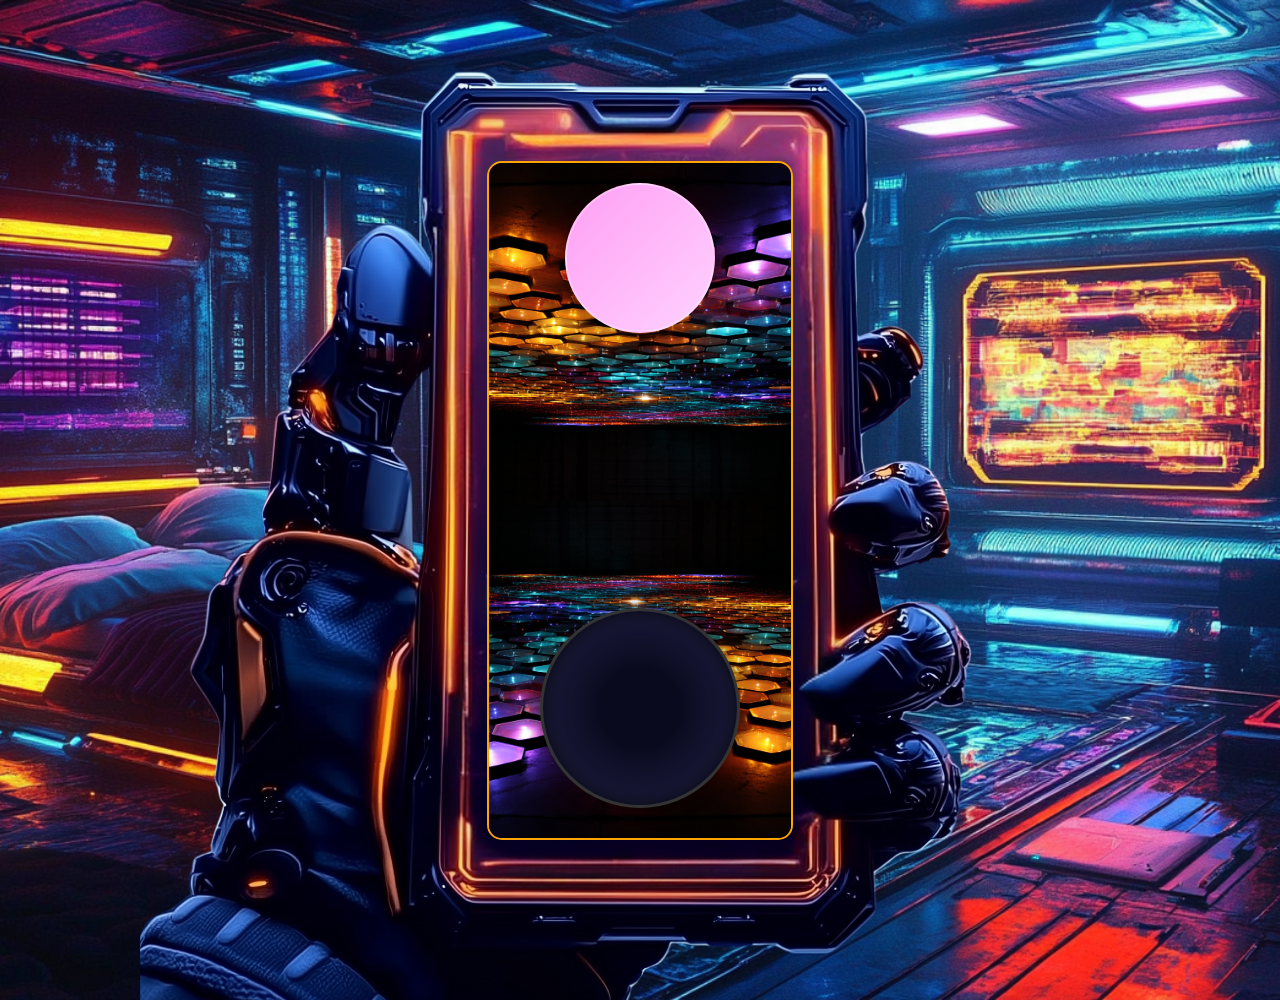
==== index.html @ 741388e8 "Add files via upload" ====
<!DOCTYPE html>
<html lang="fr">
<head>
    <meta charset="UTF-8">
    <meta name="viewport" content="width=device-width, initial-scale=1.0">
    <title>Portail Fantasy</title>
     <link rel="stylesheet" href="css/main.css">
     <link rel="stylesheet" href="css/circle-hole.css">
     <link rel="stylesheet" href="css/fingerprint.css">
     <link rel="stylesheet" href="css/icon-follow-touch.css">
     <link rel="stylesheet" href="css/access-screen.css">
     <link rel="stylesheet" href="css/responsive.css">
</head>
<body>
    <div class="hand-mobile">

        <div class="smartphone">

            <div class="screen">
                <div class="bg-deverouillage-top"></div>
                <div class="bg-deverouillage-bottom"></div>
                <canvas id="world"></canvas> 
                    <!-- Bloc d'accès autorisé -->
                <div class="access-screen" id="access-screen">
                    <div class="access-screen-content">
                        <div class="access-screen-icon1 pickable-icon"></div>
                        <div class="access-screen-icon2 pickable-icon"></div>
                        <div class="access-screen-icon3 pickable-icon"></div>
                        <!-- <div class="access-screen-title">ACCÈS AUTORISÉ</div>
                        <div class="access-screen-subtitle">Empreinte digitale authentifiée</div>
                        <div class="access-screen-status" style="display: none;">Connexion sécurisée</div> -->
                    </div>
                </div>
            </div>
            <div class="erase erase2"></div>
            <!-- <div class="smartphone-footer"> -->
                <div class="erase"></div>
            <!-- </div>         -->
        </div>

    </div>
    <script src="js/hand-mobile.js"></script>
    <script src="js/bg-anim.js"></script>
    <script src="js/fingerprint.js"></script>
    <script src="js/access-screen.js"></script>
    <script src="js/circle-hole.js"></script>
    <script src="js/icon-follow.js"></script>
    <!-- <script src="js/circular-menu.js"></script> -->
</body>
</html>
---- css/main.css ----
* {
    margin: 0;
    padding: 0;
    box-sizing: border-box;
}

body {
    font-family: 'Segoe UI', Tahoma, Geneva, Verdana, sans-serif;
    background: url("../img/accueil-wallpaper.png") no-repeat;
    background-size: cover;
    background-position: center;
    height: 100%;
    width: 100%;
    display: flex;
    justify-content: center;
    align-items: center;
    color: #fff;
    overflow: hidden;
}

.hand-mobile {
    background: url("../img/hand-mobile.png") no-repeat;
    background-position: center top 10px;
    background-size: cover; 
    height: 1000px;
    width: 1000px;
    display: flex;
    justify-content: center;
    align-items: center;


transform-origin: center bottom;
transform-style: preserve-3d;
--persp: 1200px;

  /* Animation fluide de remontée */
  animation: handLift 3s ease-in-out forwards;
}

@keyframes handLift {
  0% {
    transform: perspective(var(--persp)) rotateX(18deg) translateY(35px);
  }
  100% {
    transform: perspective(var(--persp)) rotateX(0deg) translateY(0px);
  }
}

.hand-mobile.idle {
  animation: handIdle 12s cubic-bezier(0.42, 0, 0.58, 1) infinite; /* cubic-bezier = ease-in-out doux */
}

@keyframes handIdle {
  0% {
    transform: translateX(0px) translateY(0px) rotateZ(0deg);
  }
  50% {
    transform: translateX(1.5px) translateY(4px) rotateZ(1deg);
  }
  100% {
    transform: translateX(0px) translateY(0px) rotateZ(0deg);
  }
}

.smartphone {
    width: 340px;
    height: 700px;
    /* padding: 5px 10px; */
    display: flex;
    /* border: 2px solid blue; */
    flex-direction: column;
    justify-content: center;
    align-items: center;
    text-align: center;
    position: relative;
    overflow: hidden;
}

#world {
    display: block;
    opacity: 0;
    width: 100%;
    height: 100%;
    position: absolute;
    top: 0;
    left:0;
    z-index: 50000;
}

.screen {
    height: 97%;
    width: 90%;
    display: flex;
    flex-direction: column;
    justify-content: center;
    align-items: center;
    text-align: center;
    position: relative;
    overflow: hidden;
    z-index: 9999999999;
    border-radius: 15px;
    border: 2px solid orange;
}

.bg-deverouillage-top {
    height: 50%;
    width: 100%;
    background: url("../img/bg-deverouillage.png") no-repeat;
    transform: rotate(180deg);
    background-size: cover; 
    background-position: top;

}

.bg-deverouillage-bottom {
    height: 50%;
    width: 100%;
    background: url("../img/bg-deverouillage.png") no-repeat;
    background-size: cover; 
    background-position: bottom;
}




.smartphone-footer {
    height: 100px;
    width: 100%;
    /* border: 2px solid green; */
    /* background: linear-gradient(135deg, #0a0a1f, #1a1a3a, #2a2a4a);
    border-radius: 25px; */
    overflow: hidden;
    display: flex;
    flex-direction: row;
    justify-content: center;
    align-items: center;
    text-align: center;
    position: relative;
}

.erase {
 position: absolute;
 top: 0;
 right: 0px;
 /* border: 2px solid purple; */
 height: 80%;
 width: 12%;
 z-index: 999999999999999999999999999;
 background: transparent;
}

.erase2 {
 position: absolute;
 top: 75%;
 right: 0px;
 /* border: 2px solid yellow; */
 height: 6%;
 width: 5%;
 z-index: 999999999999999999999999999;
 background: transparent;
}
---- css/circle-hole.css ----
/* ===== Système de cercle draggable et trou ===== */

.drag-circle {
    position: absolute;
    width: 150px;
    height: 150px;
    border-radius: 50%;
    top: 20px;
    left: 50%;
    transform: translateX(-50%);
    cursor: grab;
    z-index: 9999999999999999999;
    transition: box-shadow 0.3s ease, border 0.3s ease, transform 0.2s ease;
    box-shadow: 0 4px 15px rgba(0, 0, 0, 0.3);
    border: 2px solid rgba(255, 255, 255, 0.3);
}

.drag-circle:active {
    cursor: grabbing;
}

.drag-circle.lifting {
    transform: translateX(-50%) translateY(-8px) scale(1.1);
    box-shadow: 
        0 15px 35px rgba(0, 0, 0, 0.4),
        0 0 20px rgba(255, 255, 255, 0.2);
    border: 2px solid rgba(255, 255, 255, 0.6);
}

.drag-circle.dragging {
    z-index: 20;
    transition: none;
    will-change: transform;
    box-shadow: 
        0 20px 40px rgba(0, 0, 0, 0.5),
        0 0 25px rgba(255, 255, 255, 0.3);
    border: 2px solid rgba(255, 255, 255, 0.8);
}

.drag-circle.landing {
    transition: all 0.4s cubic-bezier(0.25, 0.46, 0.45, 0.94);
    transform: translateX(-50%) translateY(2px) scale(0.95);
    box-shadow: 0 2px 8px rgba(0, 0, 0, 0.2);
}

.drag-circle.landed {
    transition: all 0.3s ease;
    transform: translateX(-50%) translateY(0px) scale(1);
    box-shadow: 0 4px 15px rgba(0, 0, 0, 0.3);
    border: 2px solid rgba(255, 255, 255, 0.3);
}

.target-hole {
    position: absolute;
    width: 200px;
    height: 200px;
    border-radius: 50%;
    bottom: 30px;
    left: 50%;
    transform: translateX(-50%);
    background: radial-gradient(circle, #0a0a1f 30%, #1a1a3a 70%, #2a2a4a 100%);
    border: 3px solid #333;
    box-shadow: 
        inset 0 0 20px rgba(0, 0, 0, 0.8),
        0 0 15px rgba(0, 0, 0, 0.5);
    z-index: 5;
    transition: all 0.3s ease;
}

/* ===== Animation de fondu pour le canvas ===== */
#world.fade-in {
    animation: fadeInCanvas 2s ease-in-out forwards;
}

@keyframes fadeInCanvas {
    from {
        opacity: 0;
    }
    to {
        opacity: 1;
    }
}
---- css/fingerprint.css ----
/* ===== Empreinte futuriste avec couches superposées ===== */
.fingerprint {
    position: absolute;
    width: 130px;
    height: 130px;
    bottom: auto;
    left: 50%;
    transform: translateX(-50%);
    z-index: 999999999999999;
    opacity: 0;
    visibility: hidden;
    transition: all 1s ease;
    cursor: pointer;
}

.fingerprint.active {
    opacity: 1;
    visibility: visible;
    animation: fingerprintScan 3s ease-in-out infinite;
}

.fingerprint-pattern {
    width: 100%;
    height: 100%;
    position: relative;
    background: none;
    border: none;
}

/* Couches de l'empreinte futuriste - style lignes lumineuses */
.fingerprint-layer {
    position: absolute;
    border-radius: 50%;
    border: 2px solid var(--fingerprint-color, #4ecdc4);
    background: none;
    transition: all 0.3s ease;
}

/* Couche 1 - La plus grande (100%) */
.fingerprint-layer:nth-child(1) {
    width: 100%;
    height: 100%;
    top: 0%;
    left: 0%;
    box-shadow: 
        0 0 15px var(--fingerprint-color, #4ecdc4),
        inset 0 0 15px var(--fingerprint-color, #4ecdc4);
    opacity: 0.95;
    border-width: 2px;
}

/* Couche 2 - 85% */
.fingerprint-layer:nth-child(2) {
    width: 85%;
    height: 85%;
    top: 7.5%;
    left: 7.5%;
    box-shadow: 
        0 0 12px var(--fingerprint-color, #4ecdc4),
        inset 0 0 12px var(--fingerprint-color, #4ecdc4);
    opacity: 0.85;
    border-width: 2px;
}

/* Couche 3 - 70% */
.fingerprint-layer:nth-child(3) {
    width: 70%;
    height: 70%;
    top: 15%;
    left: 15%;
    box-shadow: 
        0 0 10px var(--fingerprint-color, #4ecdc4),
        inset 0 0 10px var(--fingerprint-color, #4ecdc4);
    opacity: 0.75;
    border-width: 2px;
}

/* Couche 4 - 55% */
.fingerprint-layer:nth-child(4) {
    width: 55%;
    height: 55%;
    top: 22.5%;
    left: 22.5%;
    box-shadow: 
        0 0 8px var(--fingerprint-color, #4ecdc4),
        inset 0 0 8px var(--fingerprint-color, #4ecdc4);
    opacity: 0.65;
    border-width: 2px;
}

/* Couche 5 - 40% */
.fingerprint-layer:nth-child(5) {
    width: 40%;
    height: 40%;
    top: 30%;
    left: 30%;
    box-shadow: 
        0 0 6px var(--fingerprint-color, #4ecdc4),
        inset 0 0 6px var(--fingerprint-color, #4ecdc4);
    opacity: 0.55;
    border-width: 2px;
}

/* Couche 6 - 25% (centre) */
.fingerprint-layer:nth-child(6) {
    width: 25%;
    height: 25%;
    top: 37.5%;
    left: 37.5%;
    box-shadow: 
        0 0 4px var(--fingerprint-color, #4ecdc4),
        inset 0 0 4px var(--fingerprint-color, #4ecdc4);
    opacity: 0.45;
    border-width: 2px;
    background: radial-gradient(circle, var(--fingerprint-color, #4ecdc4) 0%, transparent 70%);
}

/* Détails futuristes sur les couches */
.fingerprint-detail {
    position: absolute;
    background: var(--fingerprint-color, #4ecdc4);
    box-shadow: 0 0 5px var(--fingerprint-color, #4ecdc4);
    border-radius: 1px;
    opacity: 0.8;
}

/* Détails sur couche extérieure */
.fingerprint-detail:nth-child(7) {
    width: 2px;
    height: 18px;
    top: 8%;
    left: 18%;
    transform: rotate(45deg);
}

.fingerprint-detail:nth-child(8) {
    width: 2px;
    height: 15px;
    top: 12%;
    right: 12%;
    transform: rotate(-35deg);
}

.fingerprint-detail:nth-child(9) {
    width: 2px;
    height: 20px;
    bottom: 15%;
    left: 20%;
    transform: rotate(75deg);
}

/* Détails sur couches moyennes */
.fingerprint-detail:nth-child(10) {
    width: 2px;
    height: 12px;
    top: 30%;
    left: 25%;
    transform: rotate(60deg);
}

.fingerprint-detail:nth-child(11) {
    width: 2px;
    height: 10px;
    bottom: 28%;
    right: 22%;
    transform: rotate(-50deg);
}

.fingerprint-detail:nth-child(12) {
    width: 2px;
    height: 8px;
    top: 25%;
    right: 30%;
    transform: rotate(-25deg);
}

/* Détails sur couches intérieures */
.fingerprint-detail:nth-child(13) {
    width: 2px;
    height: 6px;
    bottom: 38%;
    left: 42%;
    transform: rotate(30deg);
}

.fingerprint-detail:nth-child(14) {
    width: 2px;
    height: 5px;
    top: 48%;
    right: 45%;
    transform: rotate(-70deg);
}

/* Points lumineux spéciaux */
.fingerprint-detail:nth-child(15) {
    width: 3px;
    height: 3px;
    top: 20%;
    left: 50%;
    border-radius: 50%;
    transform: none;
    box-shadow: 0 0 8px var(--fingerprint-color, #4ecdc4);
}

.fingerprint-detail:nth-child(16) {
    width: 2px;
    height: 2px;
    bottom: 35%;
    left: 40%;
    border-radius: 50%;
    transform: none;
    box-shadow: 0 0 6px var(--fingerprint-color, #4ecdc4);
}

/* Animation de disparition des couches - spectaculaire */
.fingerprint-layer.disappearing {
    animation: layerDisappear 1.2s ease-out forwards;
    z-index: 30;
}

@keyframes layerDisappear {
    0% {
        opacity: 1;
        transform: scale(1);
        box-shadow: 
            0 0 15px var(--fingerprint-color, #4ecdc4),
            inset 0 0 15px var(--fingerprint-color, #4ecdc4);
        border-width: 2px;
    }
    25% {
        opacity: 1;
        transform: scale(1.08);
        box-shadow: 
            0 0 30px var(--fingerprint-color, #4ecdc4),
            inset 0 0 30px var(--fingerprint-color, #4ecdc4),
            0 0 50px var(--fingerprint-color, #4ecdc4);
        border-width: 3px;
    }
    50% {
        opacity: 0.9;
        transform: scale(1.15);
        box-shadow: 
            0 0 45px var(--fingerprint-color, #4ecdc4),
            0 0 65px var(--fingerprint-color, #4ecdc4),
            0 0 85px var(--fingerprint-color, #4ecdc4);
        border-width: 4px;
    }
    75% {
        opacity: 0.4;
        transform: scale(1.25);
        box-shadow: 
            0 0 25px var(--fingerprint-color, #4ecdc4),
            0 0 40px var(--fingerprint-color, #4ecdc4);
        border-width: 2px;
    }
    100% {
        opacity: 0;
        transform: scale(0.1);
        box-shadow: none;
        border-width: 0px;
        visibility: hidden;
    }
}

/* Marquer visuellement la couche qui va disparaître */
.fingerprint-layer.next-to-disappear {
    animation: nextLayerToDisappear 2s ease-in-out infinite;
    z-index: 25;
}

@keyframes nextLayerToDisappear {
    0% {
        border-width: 2px;
        box-shadow: 
            0 0 15px var(--fingerprint-color, #4ecdc4),
            inset 0 0 15px var(--fingerprint-color, #4ecdc4);
    }
    50% {
        border-width: 3px;
        box-shadow: 
            0 0 25px var(--fingerprint-color, #4ecdc4),
            inset 0 0 25px var(--fingerprint-color, #4ecdc4),
            0 0 40px var(--fingerprint-color, #4ecdc4);
        transform: scale(1.03);
    }
    100% {
        border-width: 2px;
        box-shadow: 
            0 0 15px var(--fingerprint-color, #4ecdc4),
            inset 0 0 15px var(--fingerprint-color, #4ecdc4);
    }
}

/* Animation de scan général */
@keyframes fingerprintScan {
    0% {
        transform: translateX(-50%) scale(0.98);
        filter: brightness(1);
    }
    50% {
        transform: translateX(-50%) scale(1.02);
        filter: brightness(1.15);
    }
    100% {
        transform: translateX(-50%) scale(0.98);
        filter: brightness(1);
    }
}
---- css/icon-follow-touch.css ----
/* icon-follow-touch.css - optional helpers for touch devices */
[data-follow-icon], .pickable-icon, .icon-follow, .__ifst_init {
  touch-action: none;
  -webkit-tap-highlight-color: transparent;
  user-select: none;
  -webkit-user-select: none;
  -ms-user-select: none;
  -webkit-user-drag: none;
}
---- css/access-screen.css ----
/* ===== Écran d'accès autorisé ===== */
.access-screen {
    position: absolute;
    top: 0;
    left: 0;
    width: 100%;
    height: 100%;
    /* background: url("../img/acces-wallpaper.jpg") no-repeat;
    background-size: cover;
    background-position: center; */
    height: 100%;
    width: 100%;
    /* border-radius: 15px; */
    display: flex;
    flex-direction: column;
    align-items: center;
    justify-content: center;
    opacity: 0;
    visibility: hidden;
    transition: all 1.5s ease;
    z-index: 99999999999;
    border: 2px solid orange;
}

.access-screen.active {
    opacity: 1;
    visibility: visible;
}

.access-screen-content {
    width: 100%;
    height: 100%;
    text-align: center;
    color: white;
        display: flex;
    flex-direction: column;
    align-items: center;
    justify-content: space-around;
}

/* .access-screen-title {
    font-size: 32px;
    font-weight: bold;
    margin-bottom: 25px;
    background: linear-gradient(45deg, var(--access-color, #4ecdc4), #fff);
    -webkit-background-clip: text;
    -webkit-text-fill-color: transparent;
    background-clip: text;
    text-shadow: 0 0 25px var(--access-color, #4ecdc4);
    animation: accessTitleGlow 2s ease-in-out infinite alternate;
} */

/* .access-screen-subtitle {
    font-size: 18px;
    opacity: 0.9;
    margin-bottom: 35px;
    color: rgba(255, 255, 255, 0.8);
} */

.access-screen-icon1 {
    /* font-size: 72px; */
    height: 100px;
    width: 100px;
    /* margin-bottom: 25px; */
    /* animation: accessIconFloat 3s ease-in-out infinite; */
    /* filter: drop-shadow(0 0 15px var(--access-color, #4ecdc4)); */
    background: url("../img/anim.png") no-repeat;
    background-size: cover;
    background-position: center;
    align-items: center;
}

.access-screen-icon2 {
    /* font-size: 72px; */
    height: 100px;
    width: 100px;
    /* margin-bottom: 25px; */
    /* animation: accessIconFloat 3s ease-in-out infinite; */
    /* filter: drop-shadow(0 0 15px var(--access-color, #4ecdc4)); */
    background: url("../img/accueil.png") no-repeat;
    background-size: cover;
    background-position: center;
    align-items: center;
}

.access-screen-icon3 {
    /* font-size: 72px; */
    height: 100px;
    width: 100px;
    /* margin-bottom: 25px; */
    /* animation: accessIconFloat 3s ease-in-out infinite; */
    /* filter: drop-shadow(0 0 15px var(--access-color, #4ecdc4)); */
    background: url("../img/hourglass.png") no-repeat;
    background-size: cover;
    background-position: center;
    align-items: center;
}

.access-screen-status {
    font-size: 14px;
    opacity: 0.7;
    margin-top: 20px;
    padding: 10px 20px;
    border: 1px solid var(--access-color, #4ecdc4);
    border-radius: 20px;
    background: rgba(255, 255, 255, 0.05);
    backdrop-filter: blur(10px);
}

@keyframes accessTitleGlow {
    0% {
        text-shadow: 0 0 25px var(--access-color, #4ecdc4);
    }
    100% {
        text-shadow: 
            0 0 35px var(--access-color, #4ecdc4),
            0 0 45px var(--access-color, #4ecdc4);
    }
}

@keyframes accessIconFloat {
    0%, 100% {
        transform: translateY(0px) rotate(0deg);
    }
    50% {
        transform: translateY(-12px) rotate(5deg);
    }
}
---- css/responsive.css ----
/* css/responsive.css */
/* Objectif : en mode mobile/tablette portrait uniquement,
   n'afficher que l'écran du smartphone fictif en plein écran. */

@media screen and (orientation: portrait) {

  /* Le body ne doit plus afficher le décor */
  body {
    background: #000 !important;       /* fond neutre derrière l'écran */
    background-image: none !important;  /* supprime l'image décor définie dans main.css */
    height: 100vh;
    width: 100vw;
    overflow: hidden;
  }

  /* On neutralise l'image de la main et les animations associées */
  .hand-mobile {
    background: none !important;   /* retire ../img/hand-mobile.png */
    height: 100vh !important;
    width: 100vw !important;
    animation: none !important;     /* stoppe handLift / handIdle */
    transform: none !important;
    display: flex;
    justify-content: center;
    align-items: center;
  }

  /* Le smartphone occupe tout l'écran */
  .smartphone {
    position: relative;
    width: 100vw !important;
    height: 100vh !important;
    max-width: 100vw;
    max-height: 100vh;
    overflow: hidden;
  }

  /* L'écran interne prend 100% sans bordure ni arrondi */
  .screen {
    width: 100vw !important;
    height: 100vh !important;
    border-radius: 0 !important;
    border: none !important;
  }

  /* Le canvas suit en plein écran (il est déjà en position: absolute) */
  #world {
    width: 100vw !important;
    height: 100vh !important;
    top: 0;
    left: 0;
  }

  /* On masque les zones "erase" qui n'ont plus lieu d'être en plein écran */
  .erase,
  .erase2 {
    display: none !important;
  }
}
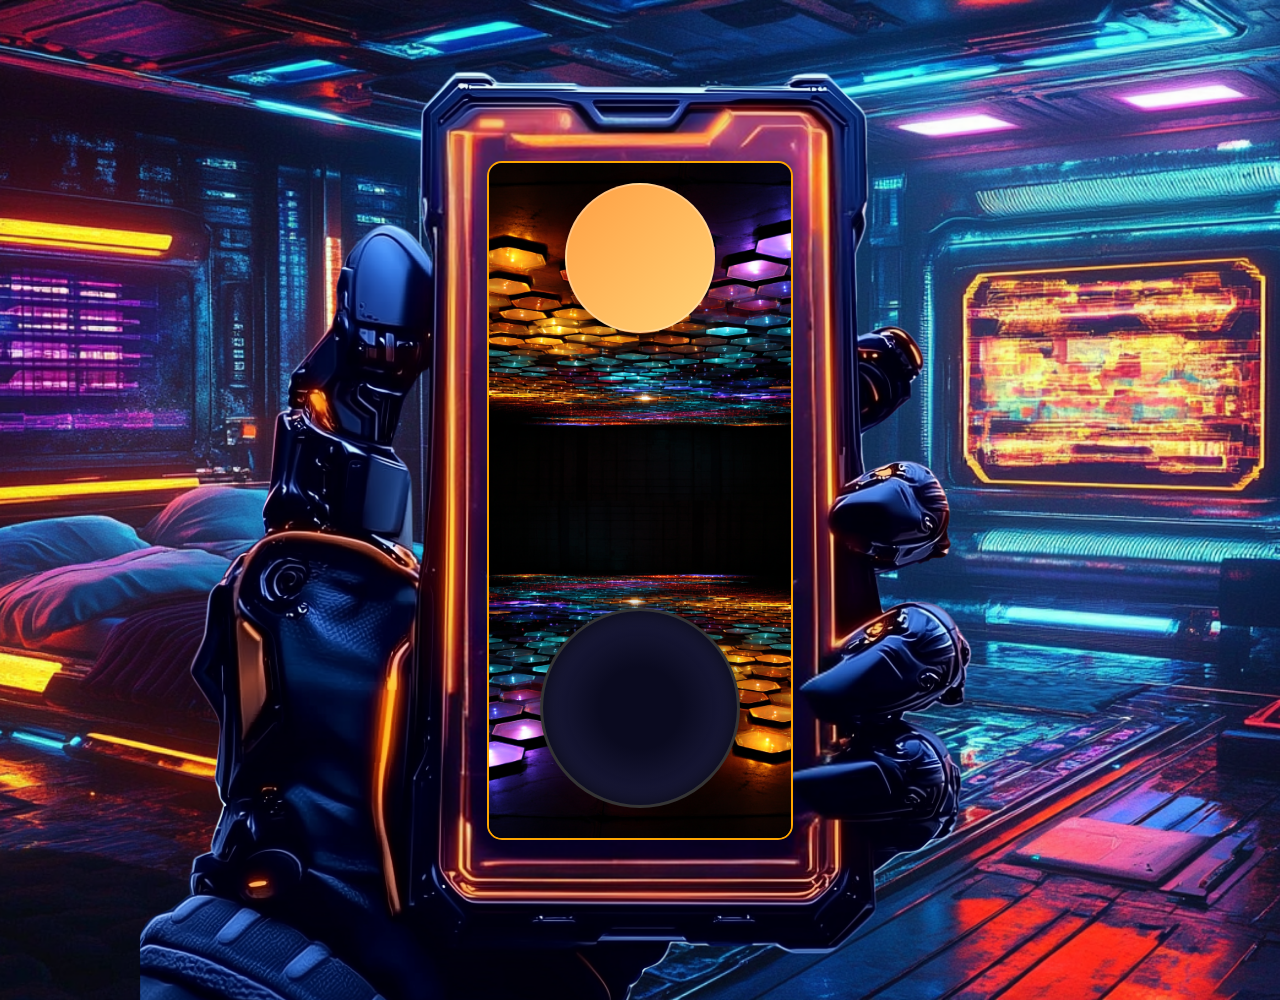
==== commit 56e281ae: "Update index.html" ====
--- a/index.html
+++ b/index.html
@@ -7,7 +7,6 @@
      <link rel="stylesheet" href="css/main.css">
      <link rel="stylesheet" href="css/circle-hole.css">
      <link rel="stylesheet" href="css/fingerprint.css">
-     <link rel="stylesheet" href="css/icon-follow-touch.css">
      <link rel="stylesheet" href="css/access-screen.css">
      <link rel="stylesheet" href="css/responsive.css">
 </head>
@@ -49,3 +48,4 @@
 </body>
 </html>
 
+
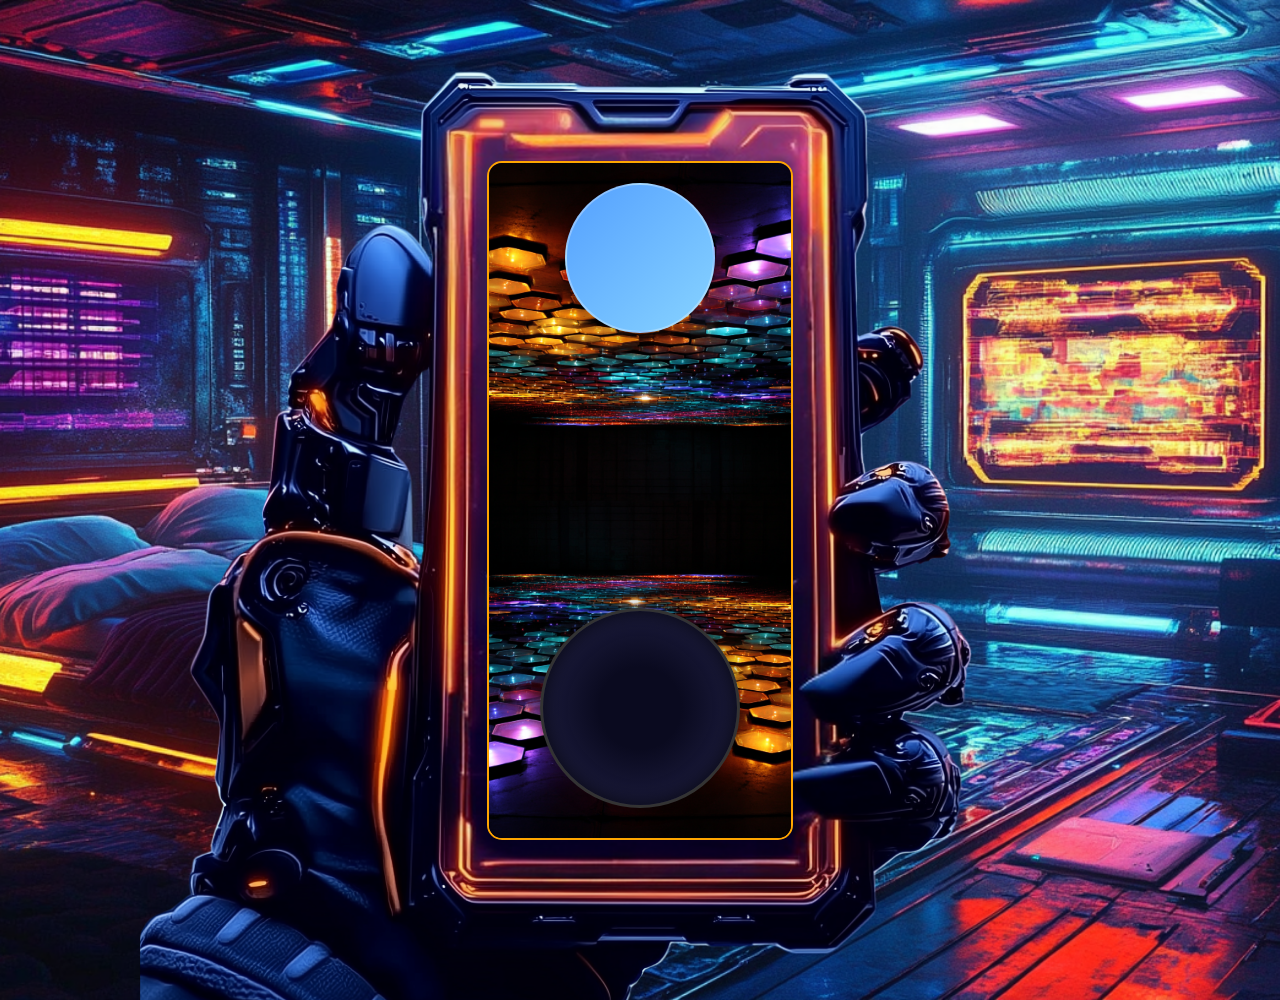
==== commit 428daf9d: "Update index.html" ====
--- a/index.html
+++ b/index.html
@@ -44,8 +44,8 @@
     <script src="js/access-screen.js"></script>
     <script src="js/circle-hole.js"></script>
     <script src="js/icon-follow.js"></script>
-    <!-- <script src="js/circular-menu.js"></script> -->
 </body>
 </html>
 
 
+
